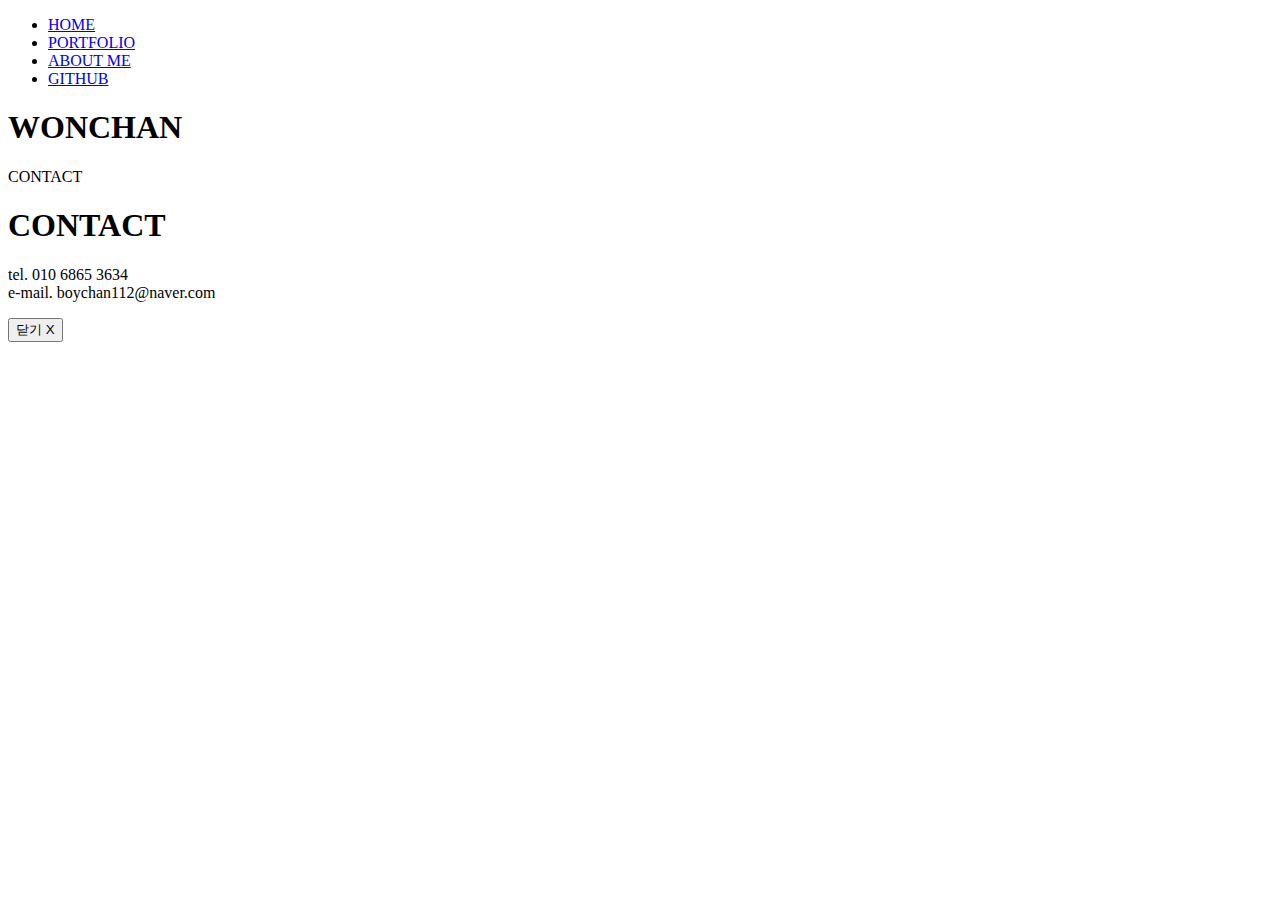
==== index.html @ 8b291daf "Rename main.html to index.html" ====
<!DOCTYPE html>
<html lang="en">
<head>
    <meta charset="UTF-8">
    <meta http-equiv="X-UA-Compatible" content="IE=edge">
    <meta name="viewport" content="width=device-width, initial-scale=1.0">
    <title>Wonchan</title>
    <link rel="stylesheet" href="/css/main.css">
</head>
<body>
    <div class="container">
        <header>
            <ul>
                <li><a href="/html/main.html">HOME</a></li>
                <li><a href="/html/portfolio.html">PORTFOLIO</a></li>
                <li><a href="/html/about_me.html">ABOUT ME</a></li>
                <li><a href="https://github.com/boychan112" target="_blank">GITHUB</a></li>
            </ul>
        </header>

        <div class="name">
            <div class="logo">
                <h1>WONCHAN</h1>
            </div>
            <div class="contact">
                CONTACT
            </div>
        </div>
        <div class="modal">
            <div class="modal-inner">
                <h1>CONTACT</h1>
    
                <p>
                    tel. 010 6865 3634
                    <br>e-mail. boychan112@naver.com
                </p>

                <button class="close-modal">닫기 X</button>
            </div>
        </div>
    </div>

    <script src="/script/jquery-1.12.3.js"></script>
    <script src="/script/main.js"></script>
</body>
</html>
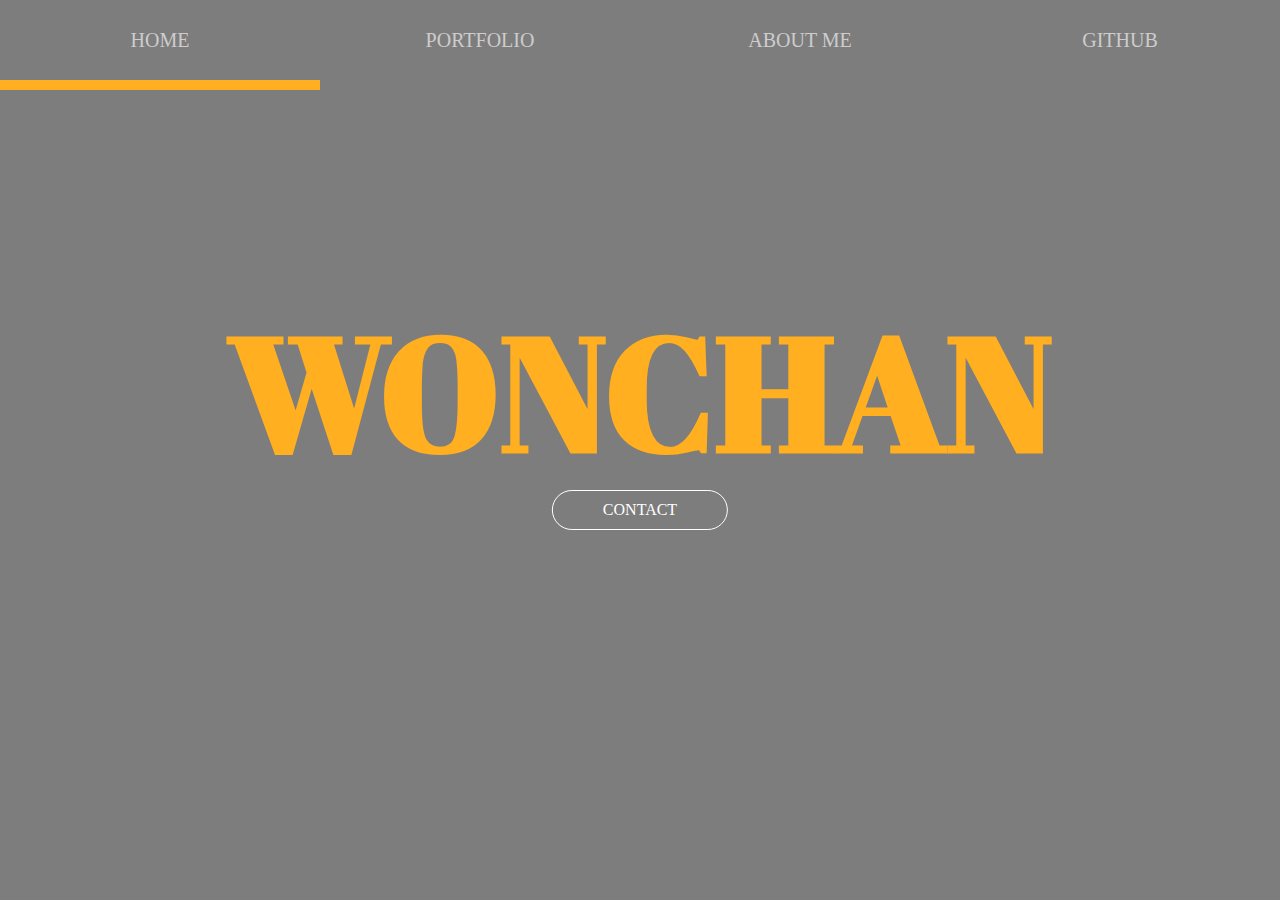
==== commit 854493b2: "Update index.html" ====
--- a/index.html
+++ b/index.html
@@ -5,15 +5,15 @@
     <meta http-equiv="X-UA-Compatible" content="IE=edge">
     <meta name="viewport" content="width=device-width, initial-scale=1.0">
     <title>Wonchan</title>
-    <link rel="stylesheet" href="/css/main.css">
+    <link rel="stylesheet" href="index.css">
 </head>
 <body>
     <div class="container">
         <header>
             <ul>
-                <li><a href="/html/main.html">HOME</a></li>
-                <li><a href="/html/portfolio.html">PORTFOLIO</a></li>
-                <li><a href="/html/about_me.html">ABOUT ME</a></li>
+                <li><a href="index.html">HOME</a></li>
+                <li><a href="portfolio.html">PORTFOLIO</a></li>
+                <li><a href="about_me.html">ABOUT ME</a></li>
                 <li><a href="https://github.com/boychan112" target="_blank">GITHUB</a></li>
             </ul>
         </header>
@@ -40,7 +40,7 @@
         </div>
     </div>
 
-    <script src="/script/jquery-1.12.3.js"></script>
-    <script src="/script/main.js"></script>
+    <script src="jquery-1.12.3.js"></script>
+    <script src="index.js"></script>
 </body>
 </html>
--- a/index.css
+++ b/index.css
@@ -0,0 +1,120 @@
+@charset "UTF-8";
+@import url('https://fonts.googleapis.com/css2?family=Abril+Fatface&display=swap');
+
+*{
+    margin: 0;
+    padding: 0;
+    box-sizing: border-box;
+}
+
+body{
+    background-color: #7d7d7d;
+}
+
+ul{
+    list-style: none;
+}
+
+a{
+    color: #cecccc;
+    text-decoration: none;
+}
+
+.container{
+    width: 100%;
+}
+
+header{
+    /* text-align: center; */
+    width: 100%;
+}
+
+header ul{
+    display: flex;
+}
+
+header ul li{
+    font-size: 20px;
+    width: 25%;
+    line-height: 80px;
+    text-align: center;
+}
+
+header ul li:hover{
+    border-bottom: 10px solid #ffaf20;
+}
+
+.name{
+    height: 600px;
+    text-align: center;
+    position: relative;
+}
+
+.name .logo{
+    color: #ffaf20;
+    font-size: 5em;
+    position: absolute;
+    transform: translate(-50%,-50%);
+    top: 50%;
+    left: 50%;
+}
+
+.name .logo h1{
+    font-family: 'Abril Fatface', cursive;
+}
+
+.name .contact{
+    color: white;
+    position: absolute;
+    transform: translate(-50%,-50%);
+    top: 70%;
+    left: 50%;
+    border: 1px solid white;
+    padding: 10px 50px 10px 50px;
+    border-radius: 50px;
+}
+
+.name .contact:hover{
+    background-color: #4a4a4a;
+    border: 1px solid #4a4a4a;
+}
+
+.modal{
+    width: 100%;
+    height: 100%;
+    background-color: rgba(96, 96, 96, 0.6);
+
+    position: absolute;
+    top: 0;
+    left: 0;
+    display: none;
+}
+
+.modal-inner{
+    border: 1px solid white;
+    border-radius: 20px;
+    width: 700px;
+    height: 300px;
+    background-color: #7d7d7d;
+    text-align: center;
+
+    position: absolute;
+    top: 50%;
+    left: 50%;
+    transform: translate(-50%,-50%);
+}
+
+.modal-inner h1{
+    line-height: 100px;
+}
+
+.modal-inner p{
+    line-height: 50px;
+}
+
+.modal-inner button{
+    margin-top: 30px;
+    width: 80px;
+    height: 30px;
+    border: none;
+}
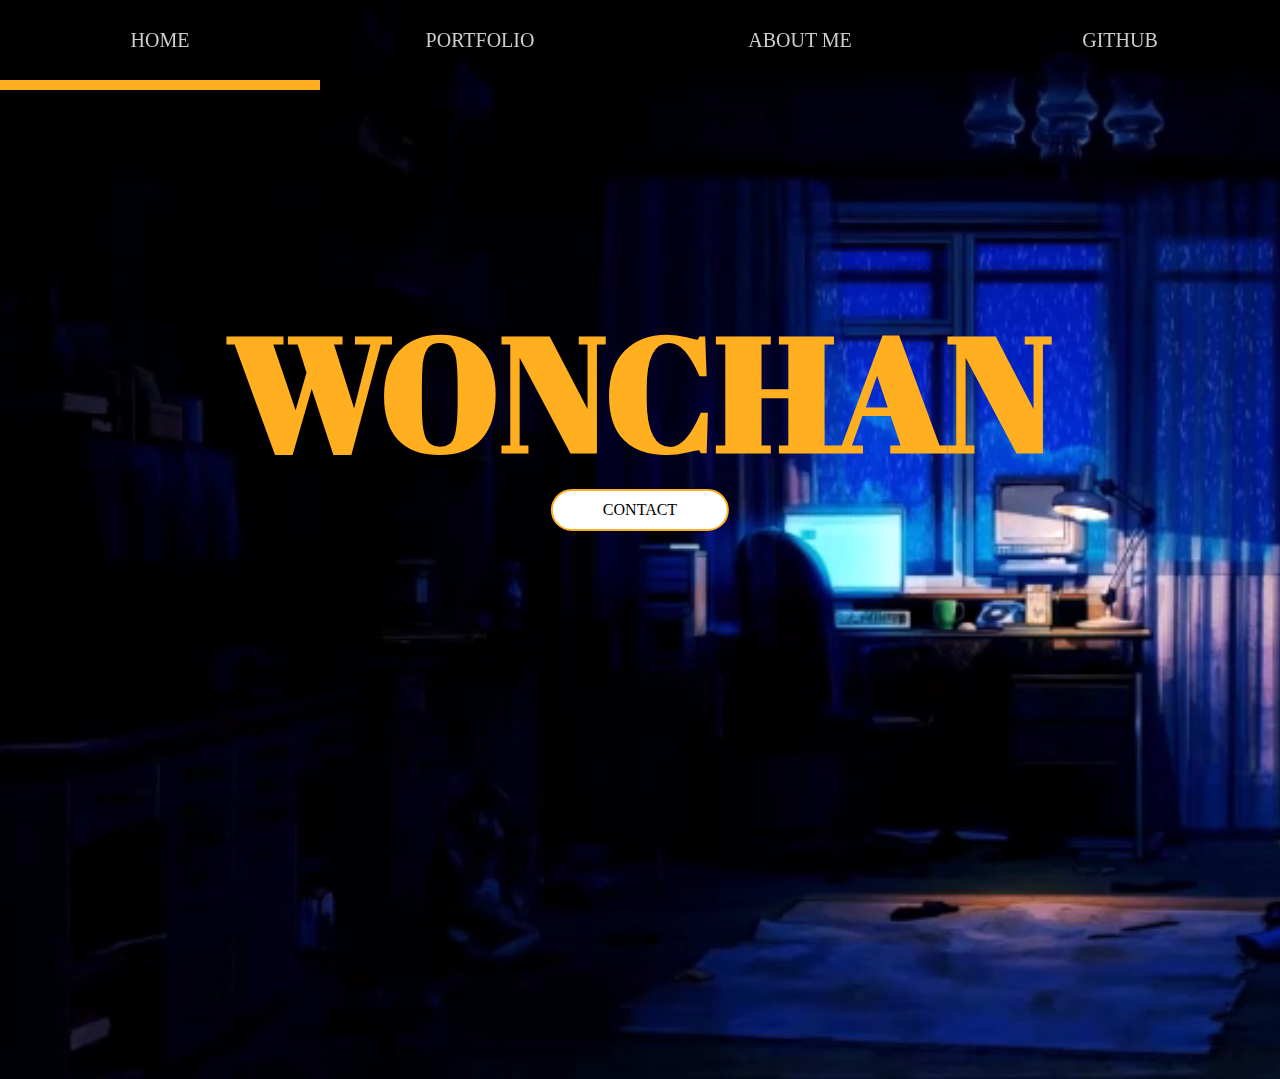
==== commit e4e29bd6: "d" ====
--- a/index.html
+++ b/index.html
@@ -8,6 +8,9 @@
     <link rel="stylesheet" href="index.css">
 </head>
 <body>
+    <video muted autoplay loop>
+        <source src="./background_video.mp4" type="video/mp4">
+    </video>
     <div class="container">
         <header>
             <ul>
--- a/index.css
+++ b/index.css
@@ -9,6 +9,12 @@
 
 body{
     background-color: #7d7d7d;
+}
+
+video{
+    position: absolute;
+    z-index: -1;
+    width: 1920px;
 }
 
 ul{
@@ -64,19 +70,20 @@
 }
 
 .name .contact{
-    color: white;
+    color: black;
+    background-color: white;
     position: absolute;
     transform: translate(-50%,-50%);
     top: 70%;
     left: 50%;
-    border: 1px solid white;
+    border: 2px solid #ffaf20;
     padding: 10px 50px 10px 50px;
     border-radius: 50px;
 }
 
 .name .contact:hover{
-    background-color: #4a4a4a;
-    border: 1px solid #4a4a4a;
+    background-color: #ffaf20;
+    border: 1px solid #ffaf20;
 }
 
 .modal{
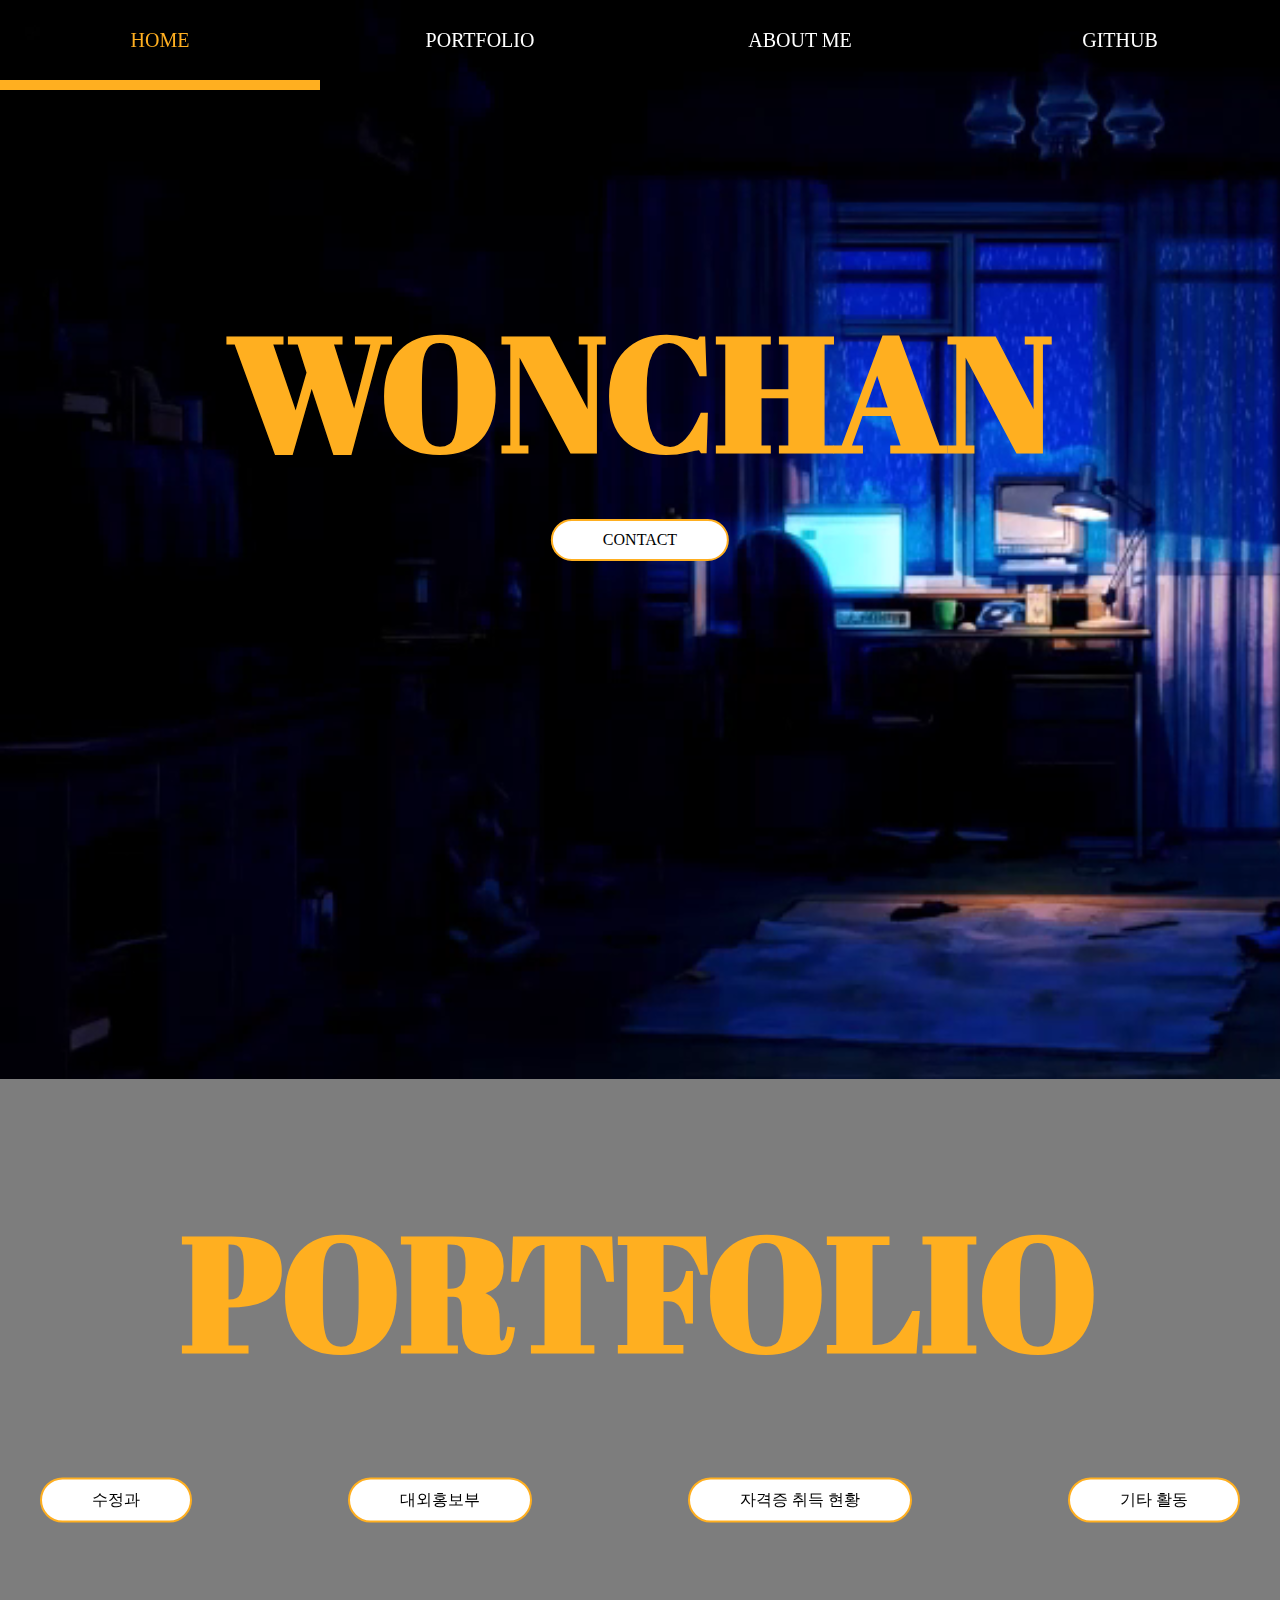
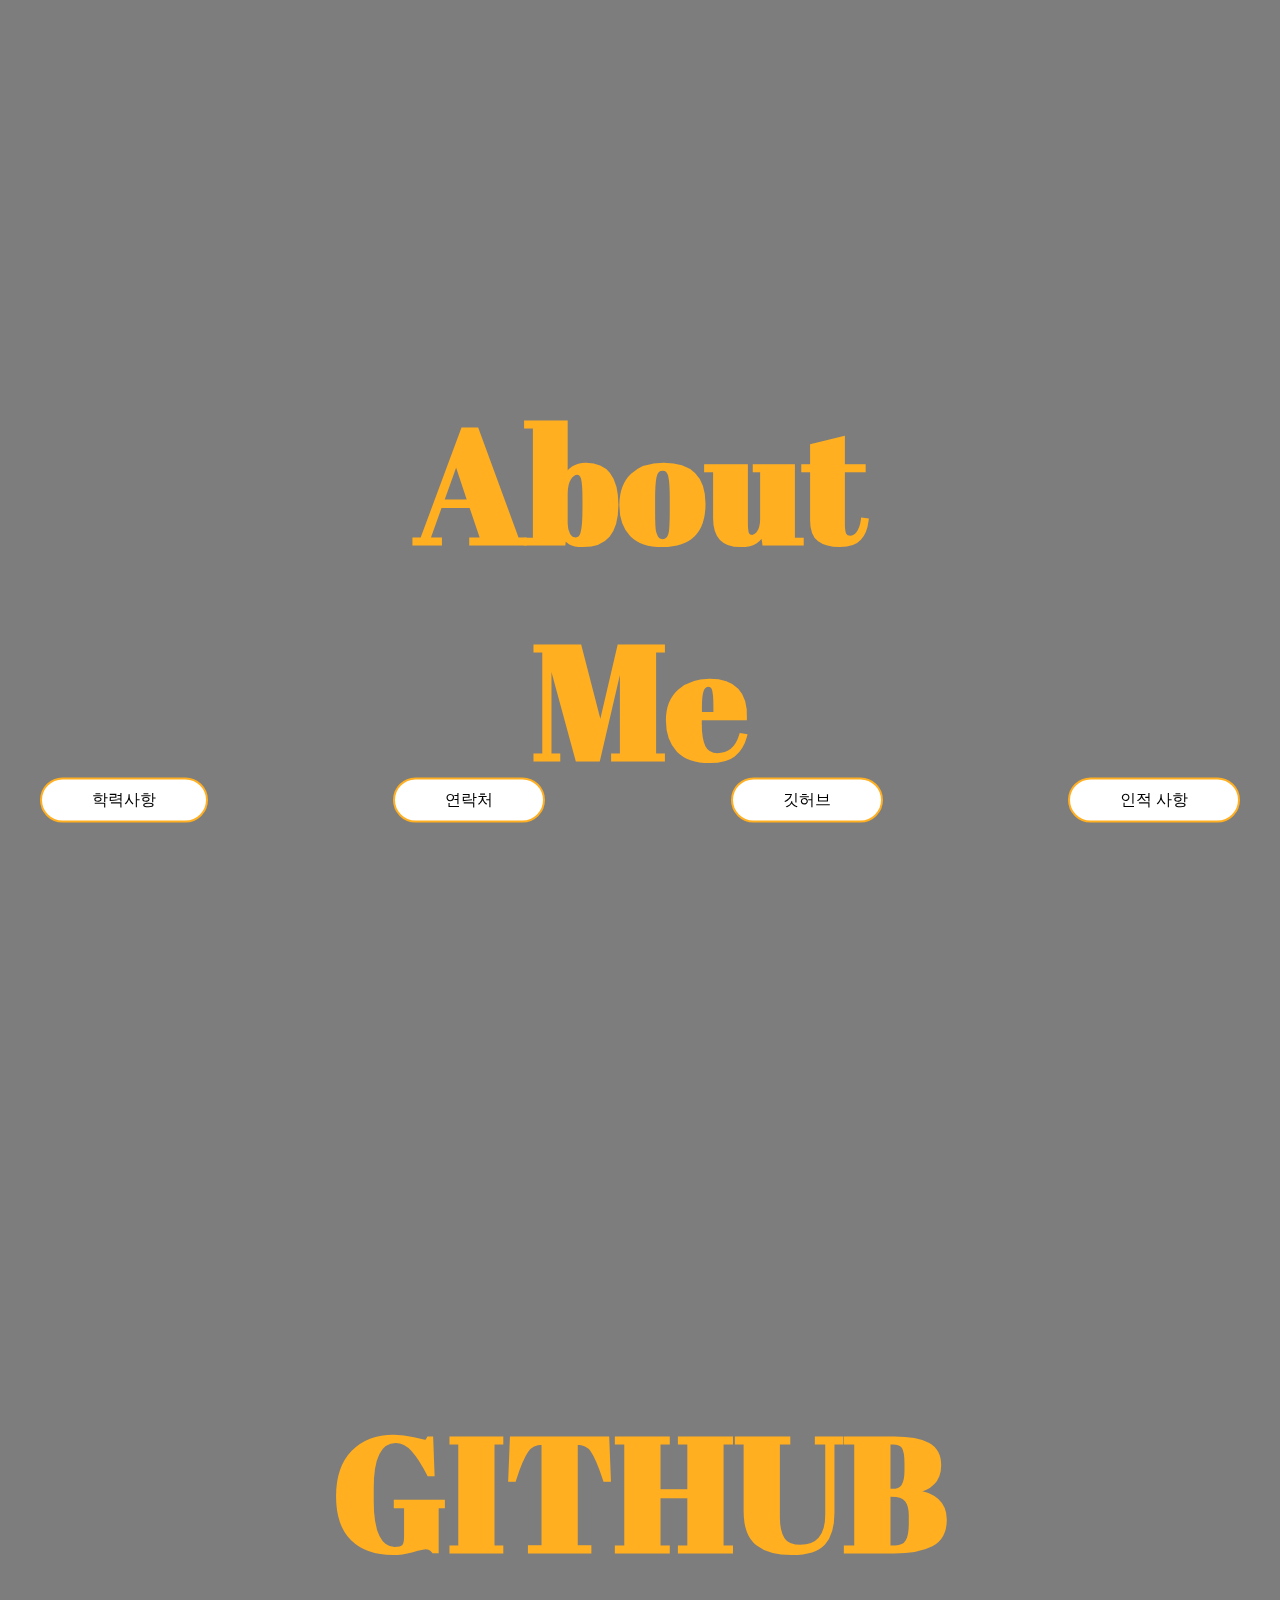
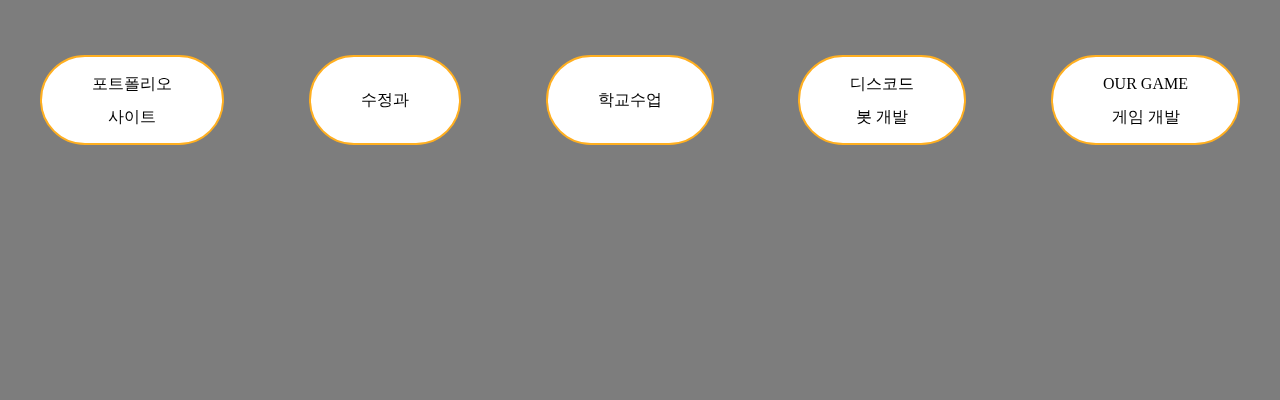
==== commit 2e7dfe38: "Add files via upload" ====
--- a/index.html
+++ b/index.html
@@ -1,49 +1,299 @@
-<!DOCTYPE html>
-<html lang="en">
-<head>
-    <meta charset="UTF-8">
-    <meta http-equiv="X-UA-Compatible" content="IE=edge">
-    <meta name="viewport" content="width=device-width, initial-scale=1.0">
-    <title>Wonchan</title>
-    <link rel="stylesheet" href="index.css">
-</head>
-<body>
-    <video muted autoplay loop>
-        <source src="./background_video.mp4" type="video/mp4">
-    </video>
-    <div class="container">
-        <header>
-            <ul>
-                <li><a href="index.html">HOME</a></li>
-                <li><a href="portfolio.html">PORTFOLIO</a></li>
-                <li><a href="about_me.html">ABOUT ME</a></li>
-                <li><a href="https://github.com/boychan112" target="_blank">GITHUB</a></li>
-            </ul>
-        </header>
-
-        <div class="name">
-            <div class="logo">
-                <h1>WONCHAN</h1>
-            </div>
-            <div class="contact">
-                CONTACT
-            </div>
-        </div>
-        <div class="modal">
-            <div class="modal-inner">
-                <h1>CONTACT</h1>
-    
-                <p>
-                    tel. 010 6865 3634
-                    <br>e-mail. boychan112@naver.com
-                </p>
-
-                <button class="close-modal">닫기 X</button>
-            </div>
-        </div>
-    </div>
-
-    <script src="jquery-1.12.3.js"></script>
-    <script src="index.js"></script>
-</body>
-</html>
+<!DOCTYPE html>
+<html lang="en">
+<head>
+    <meta charset="UTF-8">
+    <meta http-equiv="X-UA-Compatible" content="IE=edge">
+    <meta name="viewport" content="width=device-width, initial-scale=1.0">
+    <title>Wonchan</title>
+    <link rel="stylesheet" href="index.css">
+</head>
+<body>
+    <video muted autoplay loop>
+        <source src="./background_video.mp4" type="video/mp4">
+    </video>
+    <div class="container">
+        <header>
+            <ul>
+                <a href="#" onclick="go_main()">HOME</a>
+                <a href="#" onclick="go_port()">PORTFOLIO</a>
+                <a href="#" onclick="go_about()">ABOUT ME</a>
+                <a href="#" onclick="go_git()">GITHUB</a>
+            </ul>
+        </header>
+
+        <div class="main-info">
+            <div class="name">
+                <div class="logo">
+                    <h1>WONCHAN</h1>
+                </div>
+                <div class="main-button">
+                    <div class="contact">
+                        CONTACT
+                    </div>
+                </div>
+            </div>
+            <div class="modal">
+                <div class="modal-inner">
+                    <h1>CONTACT</h1>
+        
+                    <p>
+                        tel. 010 6865 3634
+                        <br>e-mail. boychan112@naver.com
+                    </p>
+    
+                    <button class="close-modal">닫기 X</button>
+                </div>
+            </div>
+        </div>
+
+        <div class="portfolio-info">
+            <div class="name">
+                <div class="logo">
+                    <h1>PORTFOLIO</h1>
+                </div>
+            </div>
+            <div class="port-button">
+                <div class="sujung">
+                    수정과
+                </div>
+
+                <div class="hongbo">
+                    대외홍보부
+                </div>
+
+                <div class="license">
+                    자격증 취득 현황
+                </div>
+
+                <div class="other">
+                    기타 활동
+                </div>
+            </div>
+            <div class="port-modal">
+                <div class="sujung-modal">
+                    <h1>자율동아리 수정과</h1>
+        
+                    <p>
+                        활동기간 : 2022년
+                        <br><br>활동내용 : IT소프트웨어과 1,2,3학년끼리 모여서 서로 알려주며 
+                        <br>"수정과 역사관"이라는 웹사이트를 개발함
+                        <br><br>수정과 역사관이란? : IT소프트웨어과 학생들이 본인이 만든
+                        <br>프로젝트와 작품들을 업로드하여 다른 학생들이 볼 수 있도록
+                        <br>전시를 할 수 있는 사이트
+                        <br><br>동아리 내 나의 역할 : 프론트엔드 개발(메인화면, 작품 업로드)
+                    </p>
+                </div>
+    
+                <div class="hongbo-modal">
+                    <h1>대외홍보부</h1>
+        
+                    <p>
+                        활동기간 : 2021~2023년
+                        <br><br>활동내용 : 학생들끼리 모여서 대본을 만들어 연습하고
+                        <br>중학교에 가서 수원정보과학고등학교에 대해서 홍보를 하여
+                        <br>중학생들이 수원정보과학고등학교에 입학을 할 수 있도록 
+                        <br>도와줌
+                        <br><br>3학년에는 기장역할을 맡음으로써 1,2학년들의 연습을 주도하고 
+                        <br>대외홍보부의 모든 운영을 부기장과 함께 함
+                    </p>
+                </div>
+    
+                <div class="license-modal">
+                    <h1>자격증 취득 현황</h1>
+        
+                    <p>
+                        GTQ(그래픽기술 자격) 1급
+                        <br>컴퓨터활용 능력 2급
+                        <br>웹디자인 기능사
+                        <br>정보처리기능사 필기
+                        <br>스프레드시트 고급
+                        <br>프리젠테이션 초급
+                        <br>워드프로세서 초급
+                        <br>테스트
+                    </p>
+                </div>
+    
+                <div class="other-modal">
+                    <h1>OUR GAME</h1>
+        
+                    <p>
+                        활동기간 : 2021년
+                        <br>OUR GAME이라는 동아리에 들어가서
+                        <br>선배들에게 게임개발에 대해서 배우며
+                        <br>C#언어와 유니티라는 엔진을 사용하여 
+                        <br>각자 원하는 게임을 만들어봄
+                    </p>
+    
+                    <h1>밴드부</h1>
+        
+                    <p>
+                        활동기간 : 2022~2023년
+                        <br>밴드부 활동을 하며 친구들과 연주를하고 교내외 공연을 함
+                        <br>2학년때는 부기장으로써 기장선배를 도와 밴드부 설립과
+                        <br>운영을 도움
+                    </p>
+    
+                    <h1>휴먼틴</h1>
+        
+                    <p>
+                        활동기간 : 2021~2023년
+                        <br>휴먼틴이라는 동아리 활동을 하며 학부모회 분들과 함께
+                        <br>봉사활동을 다니고 학교 행사때에는 학부모회 부스
+                        <br>운영을 도움
+                        <br>2학년때 부기장으로써 학부모님들과 소통하며 동아리 운영<br> .
+                    </p>
+                    
+                </div>
+                <button class="close-modal">닫기 X</button>
+            </div>
+        </div>
+
+        <div class="about-info">
+            <div class="name">
+                <div class="logo">
+                    <h1>About Me</h1>
+                </div>
+            </div>
+            <div class="about-button">
+                <div class="school">
+                    학력사항
+                </div>
+
+                <div class="contact2">
+                    연락처
+                </div>
+
+                <div class="github">
+                    <a href="https://github.com/boychan112" target="_blank">깃허브</a>
+                </div>
+
+                <div class="me">
+                    인적 사항
+                </div>
+            </div>
+            <div class="about-modal">
+                <div class="school-modal">
+                    <h1>학력사항</h1>
+        
+                    <p>
+                        2018 수원 신성초등학교 졸업
+                        <br>2021 청명중학교 졸업
+                        <br>2024 수원정보과학고등학교 졸업예정
+                    </p>
+                </div>
+
+                <div class="contact-modal">
+                    <h1>연락처</h1>
+        
+                    <p>
+                        전화번호 010 6865 3634
+                        <br>E-MAIL boychan112@naver.com
+                    </p>
+                </div>
+
+                <div class="me-modal">
+                    <h1>인적사항</h1>
+        
+                    <p>
+                        생년월일 2005.09.21
+                        <br>성별 남자
+                        <br>거주지 수원
+                    </p>
+                </div>
+
+                <button class="close-modal">닫기 X</button>
+            </div>
+        </div>
+
+        <div class="git-info">
+            <div class="name">
+                <div class="logo">
+                    <h1>GITHUB</h1>
+                </div>
+            </div>
+            <div class="git-button">
+                <div class="portfoliosite">
+                    포트폴리오<br>사이트
+                </div>
+
+                <div class="sujunggwa">
+                    수정과
+                </div>
+
+                <div class="schoolclass">
+                    학교수업
+                </div>
+
+                <div class="discord">
+                    디스코드 <br>봇 개발
+                </div>
+
+                <div class="ourgame">
+                    OUR GAME <br>게임 개발
+                </div>
+            </div>
+            <div class="git-modal">
+                <div class="portfoliosite-modal">
+                    <h1>포트폴리오 사이트</h1>
+        
+                    <p>
+                        수업시간에 배운것과 내가 평소에 혼자 공부한것을
+                        <br>활용하여 내 포트폴리오를 정리한 사이트를 개발
+                        <br>사용언어 : HTML, CSS, JavaScript
+                        <br>v1(2022년)
+                        <br><a href="https://github.com/boychan112/portfolio" target="_blank">바로가기</a>
+                        <br>v2(2023년)
+                        <br><a href="https://github.com/boychan112/portfolio2023" target="_blank">바로가기</a>
+                        <br>도메인 : <a href="https://wonchan.site" target="_blank">wonchan.site</a>
+                    </p>
+                </div>
+    
+                <div class="sujunggwa-modal">
+                    <h1>수정과 역사관</h1>
+        
+                    <p>
+                        수정과라는 자율동아리에서
+                        <br>IT소프트웨어과 학생들이 본인이 만든
+                        <br>프로젝트와 작품들을 업로드하여 다른 학생들이 볼 수 있도록
+                        <br>전시를 할 수 있는 사이트
+                        <br>
+                        <br>깃허브 링크
+                        <br><a href="https://github.com/swjb-sinamon/Project-exhibition" target="_blank">바로가기</a>
+                    </p>
+                </div>
+    
+                <div class="schoolclass-modal">
+                    <h1>학교 수업 파일</h1>
+        
+                    <p>
+                        HTML 수업
+                        <br><a href="https://github.com/boychan112/grade2_tg" target="_blank">바로가기</a>
+                        <br>My SQL 수업
+                        <br><a href="https://github.com/boychan112/grade2_yj" target="_blank">바로가기</a>
+                        <br>Python 수업
+                        <br><a href="https://github.com/boychan112/grade2_my" target="_blank">바로가기</a>
+                    </p>
+                </div>
+    
+                <div class="discord-modal">
+                    <h1>디스코드 봇 개발</h1>
+        
+                    <p>
+                        반 친구들끼리 사용하는 디스코드 방에서
+                        <br>필요한 정보를 빠르게 얻을 수 있는 디스코드 봇을
+                        <br>개발하여 24시간 구동시켜 활용함
+                        <br>주요기능 : 요일별 시간표, 수업별 줌 링크(1학년 코로나 시절)
+                        <br>깃허브 검색, 코드업 검색, 공지, 학사일정, 게임정보 등등
+                        <br><a href="https://github.com/boychan112/softdiscord" target="_blank">바로가기</a>
+                    </p>
+                </div>
+
+                <button class="close-modal">닫기 X</button>
+            </div>
+        </div>
+    </div>
+
+    <script src="jquery-1.12.3.js"></script>
+    <script src="index.js"></script>
+</body>
+</html>
--- a/index.css
+++ b/index.css
@@ -1,127 +1,266 @@
-@charset "UTF-8";
-@import url('https://fonts.googleapis.com/css2?family=Abril+Fatface&display=swap');
-
-*{
-    margin: 0;
-    padding: 0;
-    box-sizing: border-box;
-}
-
-body{
-    background-color: #7d7d7d;
-}
-
-video{
-    position: absolute;
-    z-index: -1;
-    width: 1920px;
-}
-
-ul{
-    list-style: none;
-}
-
-a{
-    color: #cecccc;
-    text-decoration: none;
-}
-
-.container{
-    width: 100%;
-}
-
-header{
-    /* text-align: center; */
-    width: 100%;
-}
-
-header ul{
-    display: flex;
-}
-
-header ul li{
-    font-size: 20px;
-    width: 25%;
-    line-height: 80px;
-    text-align: center;
-}
-
-header ul li:hover{
-    border-bottom: 10px solid #ffaf20;
-}
-
-.name{
-    height: 600px;
-    text-align: center;
-    position: relative;
-}
-
-.name .logo{
-    color: #ffaf20;
-    font-size: 5em;
-    position: absolute;
-    transform: translate(-50%,-50%);
-    top: 50%;
-    left: 50%;
-}
-
-.name .logo h1{
-    font-family: 'Abril Fatface', cursive;
-}
-
-.name .contact{
-    color: black;
-    background-color: white;
-    position: absolute;
-    transform: translate(-50%,-50%);
-    top: 70%;
-    left: 50%;
-    border: 2px solid #ffaf20;
-    padding: 10px 50px 10px 50px;
-    border-radius: 50px;
-}
-
-.name .contact:hover{
-    background-color: #ffaf20;
-    border: 1px solid #ffaf20;
-}
-
-.modal{
-    width: 100%;
-    height: 100%;
-    background-color: rgba(96, 96, 96, 0.6);
-
-    position: absolute;
-    top: 0;
-    left: 0;
-    display: none;
-}
-
-.modal-inner{
-    border: 1px solid white;
-    border-radius: 20px;
-    width: 700px;
-    height: 300px;
-    background-color: #7d7d7d;
-    text-align: center;
-
-    position: absolute;
-    top: 50%;
-    left: 50%;
-    transform: translate(-50%,-50%);
-}
-
-.modal-inner h1{
-    line-height: 100px;
-}
-
-.modal-inner p{
-    line-height: 50px;
-}
-
-.modal-inner button{
-    margin-top: 30px;
-    width: 80px;
-    height: 30px;
-    border: none;
-}
+@charset "UTF-8";
+@import url('https://fonts.googleapis.com/css2?family=Abril+Fatface&display=swap');
+
+*{
+    margin: 0;
+    padding: 0;
+    box-sizing: border-box;
+}
+
+body{
+    background-color: #7d7d7d;
+}
+
+video{
+    position: fixed;
+    z-index: -1;
+    width: 1920px;
+}
+
+ul{
+    list-style: none;
+}
+
+a{
+    color: #6593fe;
+    text-decoration: none;
+}
+
+.container{
+    width: 100%;
+}
+
+header{
+    /* text-align: center; */
+    width: 100%;
+    position: fixed;
+    z-index: 10;
+}
+
+header ul{
+    display: flex;
+}
+
+header ul a{
+    font-size: 20px;
+    width: 25%;
+    line-height: 80px;
+    text-align: center;
+    color: white;
+}
+
+header ul a:hover{
+    color: #ffaf20;
+}
+
+header ul a::after {
+    position: absolute;
+    content:"";
+    display: block; 
+    border-bottom: 10px solid #ffaf20;
+    
+    width: 0;
+    left: 0;
+    right: 0;
+}
+
+header ul a:nth-child(1):hover::after { 
+    transition: width 200ms ease-in-out;
+    width: 25%; 
+}
+header ul a:nth-child(2):hover::after { 
+    left: 25%;
+    transition: width 200ms ease-in-out;
+    width: 25%; 
+}
+header ul a:nth-child(3):hover::after { 
+    left: 50%;
+    transition: width 200ms ease-in-out;
+    width: 25%; 
+}
+header ul a:nth-child(4):hover::after { 
+    left: 75%;
+    transition: width 200ms ease-in-out;
+    width: 25%; 
+}
+
+.main-info, .portfolio-info, .about-info , .git-info{
+    width: 100%;
+    height: 100vh;
+}
+
+.name{
+    height: 600px;
+    text-align: center;
+    position: relative;
+}
+
+.name .logo{
+    color: #ffaf20;
+    font-size: 5em;
+    position: absolute;
+    transform: translate(-50%,-50%);
+    top: 65%;
+    left: 50%;
+}
+
+.name .logo h1{
+    font-family: 'Abril Fatface', cursive;
+}
+
+.name .contact {
+    color: black;
+    background-color: white;
+    position: absolute;
+    transform: translate(-50%,-50%);
+    top: 90%;
+    left: 50%;
+    border: 2px solid #ffaf20;
+    padding: 10px 50px 10px 50px;
+    border-radius: 50px;
+}
+
+.port-button , .about-button , .git-button{
+    position: absolute;
+    left: 50%;
+    transform: translate(-50%,-50%);
+    width: 1200px;
+    display: flex;
+    justify-content: space-between;
+}
+
+.sujung, .hongbo, .license, .other , .contact2, .school, .github, .me ,.portfoliosite, .sujunggwa, .schoolclass, .discord, .ourgame{
+    color: black;
+    background-color: white;
+    border: 2px solid #ffaf20;
+    padding: 10px 50px 10px 50px;
+    border-radius: 50px;
+    text-align: center;
+}
+
+.portfoliosite, .discord, .ourgame{
+    line-height: 33px;
+}
+
+.sujunggwa, .schoolclass{
+    line-height: 66px;
+}
+
+.contact:hover , .sujung:hover, .hongbo:hover, .license:hover, .other:hover, .contact2:hover, .school:hover, .github:hover, .me:hover,.portfoliosite:hover, .sujunggwa:hover, .schoolclass:hover, .discord:hover, .ourgame:hover{
+    background-color: #ffaf20;
+    border: 2px solid #ffaf20;
+}
+
+.modal{
+    width: 100%;
+    height: 100%;
+    background-color: rgba(96, 96, 96, 0.6);
+
+    position: absolute;
+    top: 0;
+    left: 0;
+    display: none;
+}
+
+.port-modal{
+    width: 100%;
+    height: 100%;
+    background-color: rgba(96, 96, 96, 0.6);
+
+    position: absolute;
+    top: 100%;
+    left: 0;
+    display: none;
+}
+
+.about-modal{
+    width: 100%;
+    height: 100%;
+    background-color: rgba(96, 96, 96, 0.6);
+
+    position: absolute;
+    top: 200%;
+    left: 0;
+    display: none;
+}
+
+.git-modal{
+    width: 100%;
+    height: 100%;
+    background-color: rgba(96, 96, 96, 0.6);
+
+    position: absolute;
+    top: 300%;
+    left: 0;
+    display: none;
+}
+
+.github a{
+    text-decoration: none;
+    color: black;
+}
+
+.modal-inner, .about-modal > div{
+    border: 3px solid #ffaf20;
+    border-radius: 20px;
+    width: 700px;
+    height: 300px;
+    background-color: white;
+    text-align: center;
+
+    position: absolute;
+    top: 50%;
+    left: 50%;
+    transform: translate(-50%,-50%);
+}
+
+.port-modal > div , .git-modal > div{
+    border: 3px solid #ffaf20;
+    border-radius: 20px;
+    width: 700px;
+    height: 500px;
+    background-color: white;
+    text-align: center;
+    overflow-y: auto;
+
+    position: absolute;
+    top: 50%;
+    left: 50%;
+    transform: translate(-50%,-50%);
+}
+
+.port-modal > div p , .about-modal > div p , .git-modal > div p{
+    font-size: x-large;
+}
+
+.modal h1 , .port-modal h1, .git-modal h1{
+    line-height: 100px;
+}
+
+.modal p{
+    line-height: 50px;
+}
+
+.modal button, .port-modal button , .git-modal button{
+    margin-top: 30px;
+    width: 80px;
+    height: 30px;
+    border: none;
+    position: absolute;
+    left: 50%;
+    top: 75%;
+    transform: translate(-50%,-50%);
+    border: 2px solid #ffaf20;
+}
+
+.about-modal button{
+    margin-top: 30px;
+    width: 80px;
+    height: 30px;
+    border: none;
+    position: absolute;
+    left: 50%;
+    top: 64.5%;
+    transform: translate(-50%,-50%);
+    border: 2px solid #ffaf20;
+}
